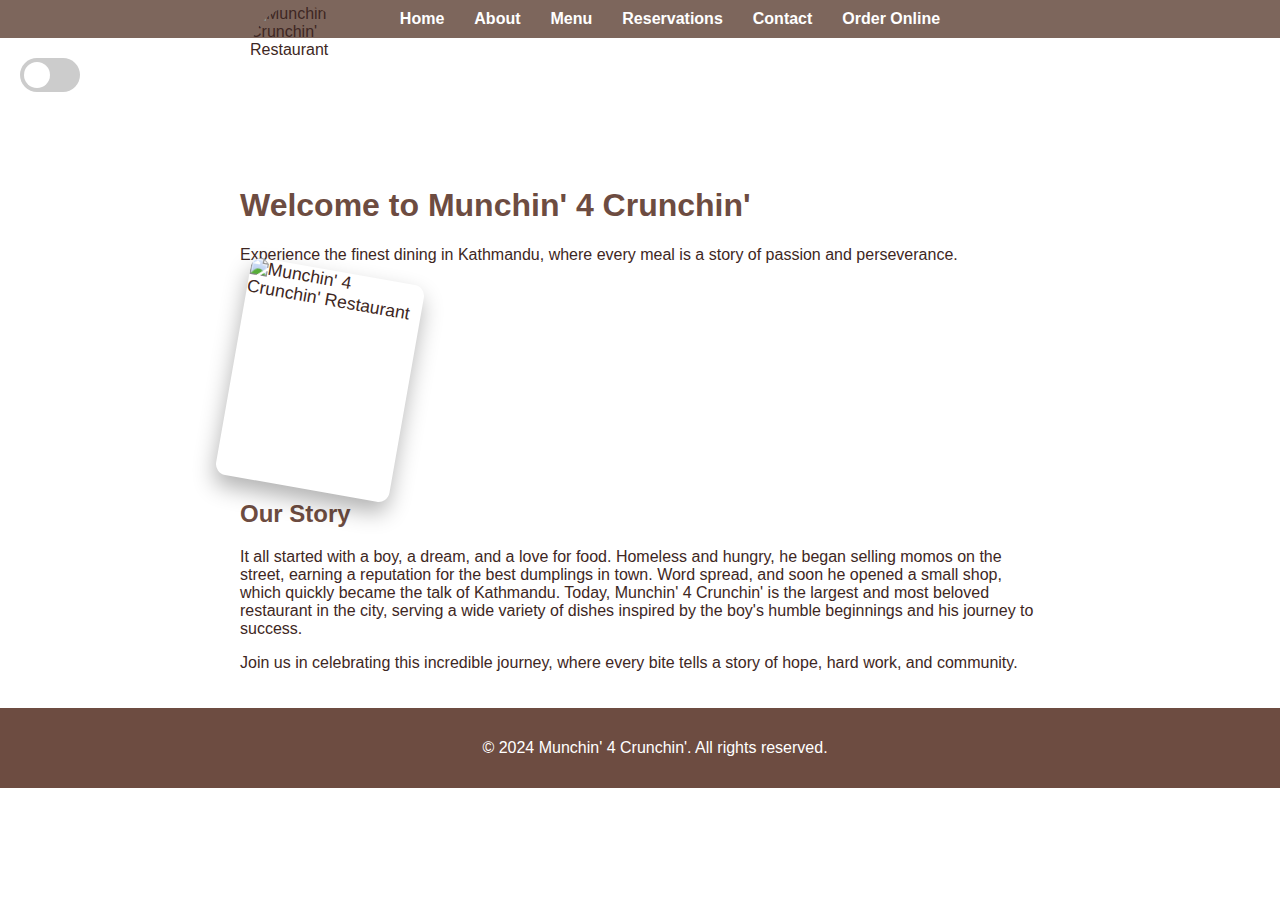
==== index.html @ 292477d4 "added index.html" ====
<!DOCTYPE html>
<html lang="en">
<head>
    <meta charset="UTF-8">
    <meta name="viewport" content="width=device-width, initial-scale=1.0">
    <title>Home – Munchin' 4 Crunchin'</title>
    <link rel="stylesheet" href="styles.css">
    <script src="script.js" defer></script>
    <script src="theme.js" defer></script>
    

<body>
    <header>
        <nav>
            <ul>
              <li><a href="index.html">Home</a></li>
                <li><a href="about.html">About</a></li>
                <li><a href="menu.html">Menu</a></li>
                <li><a href="reservations.html">Reservations</a></li>
                <li><a href="contact.html">Contact</a></li>
                <li><a href="order.html">Order Online</a></li>
            </ul>
        </nav>
      


      </header>

      <div class="theme-toggle">
        <label class="switch">
            <input type="checkbox" id="theme-switch">
            <span class="slider round"></span>
        </label>
        <span id="theme-label">Dark Mode</span>
    </div>
    <main>
        <section id="home">
          <p> ‎ ‎ ‎ ‎ ‎ ‎ </p>
          
          
            <h1>Welcome to Munchin' 4 Crunchin'</h1>
            <p>Experience the finest dining in Kathmandu, where every meal is a story of passion and perseverance.</p>
            <div class="image-container">
                <img src="images/rest.jpg" alt="Munchin' 4 Crunchin' Restaurant" class=rest>
                <div class="hover-text">Munchin' 4 Crunchin'</div>
            </div>
           
        </section>
        <section id="story">
            <h2>Our Story</h2>
            <p>It all started with a boy, a dream, and a love for food. Homeless and hungry, he began selling momos on the street, earning a reputation for the best dumplings in town. Word spread, and soon he opened a small shop, which quickly became the talk of Kathmandu. Today, Munchin' 4 Crunchin' is the largest and most beloved restaurant in the city, serving a wide variety of dishes inspired by the boy's humble beginnings and his journey to success.</p>
            <p>Join us in celebrating this incredible journey, where every bite tells a story of hope, hard work, and community.</p>
        </section>
        
    </main>
    <footer>
        <p>&copy; 2024 Munchin' 4 Crunchin'. All rights reserved.</p>
    </footer>
    <img src="images/restaurant.jpg" alt="Munchin' 4 Crunchin' Restaurant" class="logo">
    
   
   
</body>
</html>
---- styles.css ----
/* Global Styles */
body {
    font-family: 'Arial', sans-serif;
    margin: 0;
    padding: 0;
    background: url('images/background.jpg') no-repeat center center fixed;
    background-size: cover;
    color: #3e2723; /* Default dark brown text color */
    transition: background 0.5s ease-in-out, color 0.5s ease-in-out;
}

header {
    background-color: rgba(92, 64, 51, 0.8); /* Default deep brown background */
    color: white;
    padding: 10px 0;
    transition: background-color 0.3s ease-in-out;
}

nav ul {
    list-style-type: none;
    margin: 0;
    padding: 0;
    display: flex;
    justify-content: center;
}

nav ul li {
    margin: 0 15px;
    transition: transform 0.3s ease-in-out;
}

nav ul li:hover {
    transform: scale(1.1);
}

nav ul li a {
    color: white;
    text-decoration: none;
    font-weight: bold;
    transition: color 0.3s ease-in-out;
}

nav ul li a:hover {
    color: #d7ccc8; /* Light brown */
}

main {
    padding: 20px;
    max-width: 800px;
    margin: auto;
    background-color: rgba(255, 255, 255, 0.8); /* Semi-transparent background */
    border-radius: 10px;
    animation: fadeIn 1s ease-in-out;
}

h1, h2 {
    color: #6d4c41; /* Medium brown */
    animation: fadeIn 1.5s ease-in-out;
}

.menu-item {
    border: 1px solid #6d4c41; /* Medium brown border */
    border-radius: 10px;
    padding: 15px;
    margin-bottom: 20px;
    text-align: center;
    background-color: rgba(255, 255, 255, 0.9); /* Semi-transparent background */
    transition: transform 0.3s ease-in-out, box-shadow 0.3s ease-in-out;
}

.menu-item img {
    width: 100%;
    border-radius: 10px;
    transition: transform 0.3s ease-in-out;
}

.menu-item:hover {
    transform: scale(1.05);
    box-shadow: 0 4px 8px rgba(0, 0, 0, 0.2);
}

.menu-item img:hover {
    transform: scale(1.1);
}

form {
    display: flex;
    flex-direction: column;
}

form label {
    margin-bottom: 5px;
    font-weight: bold;
}

form input, form select, form textarea {
    margin-bottom: 15px;
    padding: 10px;
    border: 1px solid #ccc;
    border-radius: 5px;
    transition: border-color 0.3s ease-in-out;
}

form input[type="submit"] {
    background-color: #6d4c41; /* Medium brown */
    color: white;
    border: none;
    padding: 10px 20px;
    border-radius: 5px;
    cursor: pointer;
    transition: background-color 0.3s ease-in-out;
}

form input[type="submit"]:hover {
    background-color: #4e342e; /* Darker brown */
}

/* Footer Styles */
footer {
    text-align: center;
    padding: 15px;
    background-color: #6d4c41; /* Medium brown */
    color: white;
    position: relative;
    bottom: 0;
    width: 100%;
    transition: background-color 0.3s ease-in-out;
}

/* Dark Mode Styles */
body.dark-mode {
    background: url('images/background-dark.jpg') no-repeat center center fixed;
    background-size: cover;
    color: #003366; /* Dark blue text color */
}

body.dark-mode header {
    background-color: rgba(0, 51, 102, 0.8); /* Darker blue background */
}

body.dark-mode footer {
    background-color: rgba(0, 51, 102, 0.8); /* Darker blue background */
}

body.dark-mode nav ul li a {
    color: #ecf0f1;
}

body.dark-mode nav ul li a:hover {
    color: #b0c4de; /* Light steel blue */
}

body.dark-mode form input, body.dark-mode form textarea, body.dark-mode form select {
    background-color: #2c3e50; /* Dark gray-blue */
    color: #ecf0f1;
    border: 1px solid #ecf0f1;
}

body.dark-mode form input[type="submit"] {
    background-color: #004080; /* Dark blue */
    color: white;
}

/* Animations */
@keyframes fadeIn {
    from {
        opacity: 0;
    }
    to {
        opacity: 1;
    }
}

/* Add transition effects for dark mode switch */
body.dark-mode .menu-item {
    transition: transform 0.3s ease-in-out, box-shadow 0.3s ease-in-out;
}

body.dark-mode .menu-item img {
    transition: transform 0.3s ease-in-out;
}

body.dark-mode .menu-item:hover {
    transform: scale(1.05);
    box-shadow: 0 4px 8px rgba(0, 0, 0, 0.3);
}

body.dark-mode .menu-item img:hover {
    transform: scale(1.1);
}

.logo {
    width: 50px; /* Adjust the size to your preference */
    height: auto;
    position: absolute;
    top: 5px;
    left: 250px;
}

header {
    position: relative;
    padding-left: 60px; /* Adjust based on the logo size */
}
.logo {
    max-width: 10%;  /* Or any percentage that fits your design */
    height: auto;
}
.rest {
    max-width: 20%;  /* Or any percentage that fits your design */
    height: auto;
}
.cb {
    max-width: 50%;  /* Or any percentage that fits your design */
    height: auto;
}
.cb {
    display: flex;
    justify-content: center;
    align-items: center;
    height: 100vh; /* or any other height you prefer */
}

.cb {
    max-width: 100%;
    height: auto;

}
.rest {
    display: flex;
    justify-content: center;
    align-items: center;
   
}
/* Logo Styles */
.logo {
    width: 100px; /* Adjust the size of the logo */
    height: 100px; /* Adjust the size of the logo */
    border-radius: 50%; /* Make the logo circular */
    transition: border-radius 0.3s ease-in-out, transform 0.3s ease-in-out;
    overflow: hidden; /* Ensure the image is clipped to the circle */
}

/* Hover Effect */
.logo:hover {
    border-radius: 0%; /* Change to square */
    transform: scale(1.1); /* Slightly increase size on hover */
}


/* Image Animation */
.rest {
    width: 100%; /* Adjust the size of the image */
    height: auto;
    animation: pulseFade 4s infinite ease-in-out;
}

/* Pulsating and Fading Keyframes */
@keyframes pulseFade {
    0%, 100% {
        transform: scale(1);
        opacity: 1;
    }
    50% {
        transform: scale(1.1);
        opacity: 0.7;
    }
}

.rest {
    width: 200px; /* Adjust the size of the image */
    height: 200px; /* Adjust the size of the image */
    transition: transform 0.5s ease-in-out, box-shadow 0.5s ease-in-out;
    border-radius: 10px; /* Add a slight border radius */
}

/* Hover Effect */
.rest {
    transform: rotate(10deg) scale(1.1); /* Rotate and zoom in the image */
    box-shadow: 0 10px 20px rgba(0, 0, 0, 0.3); /* Add a shadow on hover */ }

    /* Container styles */
.rest {
    position: relative;
    width: 300px; /* Adjust to your desired image width */
    height: 200px; /* Adjust to your desired image height */
}



/* Text overlay styles */
.hover-text {
    position: absolute;
    top: 60%;
    left: 50%;
    transform: translate(-50%, -50%);
    color: rgb(69, 11, 11);
    font-size: 30px;
    text-align: center;
    opacity: 0;
    font-family: 'Courier New', Courier, monospace;  
    font-weight: bold;
    transition: opacity 0.5s ease-in-out;
}

/* Hover effect */
.rest :hover .hover-image {
    opacity: 0.3; /* Fade the image */
}

.image-container:hover .hover-text {
    opacity: 1; /* Show the text */
}
/* Container styles */
.photo-container {
    width: 300px; /* Adjust to your desired image width */
    height: 200px; /* Adjust to your desired image height */
    overflow: hidden; /* Ensures the image doesn't overflow the container */
    border-radius: 10px; /* Adds rounded corners */
}

/* Container for the theme toggle */
.theme-toggle {
    display: flex;
    align-items: center;
    margin: 20px;
}

/* Hide the checkbox input */
.switch input {
    display: none;
}

/* The switch itself */
.switch {
    position: relative;
    display: inline-block;
    width: 60px;
    height: 34px;
    margin-right: 10px;
}

/* The slider inside the switch */
.slider {
    position: absolute;
    cursor: pointer;
    top: 0;
    left: 0;
    right: 0;
    bottom: 0;
    background-color: #ccc;
    transition: 0.4s;
    border-radius: 34px;
}

/* Round slider */
.slider.round {
    border-radius: 34px;
}

/* Position of the slider ball */
.slider::before {
    position: absolute;
    content: "";
    height: 26px;
    width: 26px;
    left: 4px;
    bottom: 4px;
    background-color: white;
    transition: 0.4s;
    border-radius: 50%;
}

/* Toggle on - dark mode */
input:checked + .slider {
    background-color: #2196F3; /* Blue color for the slider when checked */
}

/* Move the slider ball to the right when checked */
input:checked + .slider::before {
    transform: translateX(26px);
}

/* Text styling */
#theme-label {
    font-family: 'Arial', sans-serif;
    font-size: 18px;
    color: #ffffff;
}
.animated-text {
    font-family: 'Arial', sans-serif;
    font-size: 24px;
    font-weight: bold;
    color: #d8baba;
    display: inline-block;
    position: relative;
    overflow: hidden;
    white-space: nowrap;
    margin: 0 auto;
    letter-spacing: 0.1em;
    animation: typing 10s steps(30, end), blink-caret 0.75s step-end infinite;
}

@keyframes typing {
    from { width: 0; }
    to { width: 100%; }
}

@keyframes blink-caret {
    from, to { border-color: transparent; }
    50% { border-color: #dec2c2; }
}

.cb-container {
    perspective: 1000px;
}
.cb {
    width: 1000px;
    height: 250px;
    position: relative;
    transform-style: preserve-3d;
    transition: transform 0.6s;
}
.cb:hover {
    transform: rotateY(180deg);
}
.cb-front, .flip-back {
    position: absolute;
    width: 500%;
    height: 250%;
    backface-visibility: hidden;
}
.cb-back {
    transform: rotateY(180deg);
    perspective: 1000px;
}
.cb {
    width: 1000px;
    height: 250px;
    position: relative;
    transform-style: preserve-3d;
    transition: transform 0.6s;
}
.cb:hover {
    transform: rotateY(180deg);
}
.cb-front, .flip-back {
    position: absolute;
    width: 100%;
    height: 100%;
    backface-visibility: hidden;
}
.cb-back {
    transform: rotateY(180deg);
}


.cb {
    width: 300px; /* Adjust width as needed */
    height: auto; /* Maintain aspect ratio */
    border-radius: 20px; /* Curved corners */
    box-shadow: 0 4px 8px rgba(0, 0, 0, 0.3); /* Initial shadow */
    transition: transform 0.3s ease, box-shadow 0.3s ease; /* Smooth transition */
}

.cb:hover {
    transform: scale(1.05); /* Slight zoom effect */
    box-shadow: 0 8px 16px rgba(0, 0, 0, 0.5); /* Enhanced shadow on hover */
}
cb {
    width: 1000px;
    height: 250px;
    position: relative;
    transform-style: preserve-3d;
    transition: transform 0.6s;
}

.b-container {
    display: flex;
    justify-content: center;
    align-items: center;
    margin: 20px;
    overflow: hidden; /* Ensure image doesn't overflow container */
}

.cb {
    width: 300px; /* Initial width */
    height: auto; /* Maintain aspect ratio */
    transition: transform 0.5s ease, box-shadow 0.5s ease; /* Smooth transition */
}

.cb-image:hover {
    transform: scale(1.2); /* Scale up image */
    box-shadow: 0 8px 16px rgba(0, 0, 0, 0.4); /* Shadow effect on hover */
}


/* Targeting the image by its class */
.cb {
    width: 1000px; /* Set the desired width */
    height: auto; /* Maintain aspect ratio */
}
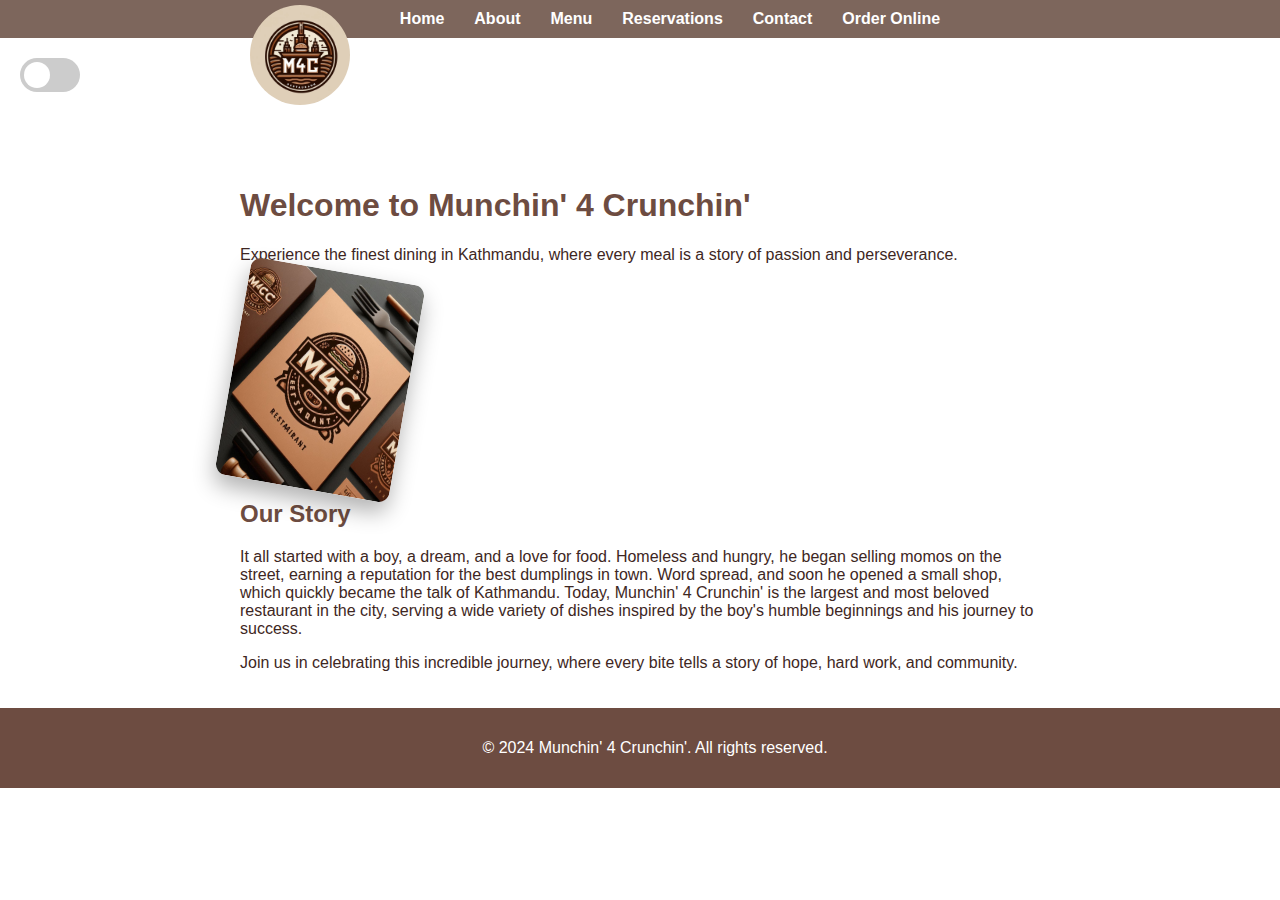
==== commit ddec2af0: "Update index.html" ====
--- a/index.html
+++ b/index.html
@@ -41,7 +41,7 @@
             <h1>Welcome to Munchin' 4 Crunchin'</h1>
             <p>Experience the finest dining in Kathmandu, where every meal is a story of passion and perseverance.</p>
             <div class="image-container">
-                <img src="images/rest.jpg" alt="Munchin' 4 Crunchin' Restaurant" class=rest>
+                <img src="rest.jpg" alt="Munchin' 4 Crunchin' Restaurant" class=rest>
                 <div class="hover-text">Munchin' 4 Crunchin'</div>
             </div>
            
@@ -56,7 +56,7 @@
     <footer>
         <p>&copy; 2024 Munchin' 4 Crunchin'. All rights reserved.</p>
     </footer>
-    <img src="images/restaurant.jpg" alt="Munchin' 4 Crunchin' Restaurant" class="logo">
+    <img src="restaurant.jpg" alt="Munchin' 4 Crunchin' Restaurant" class="logo">
     
    
    
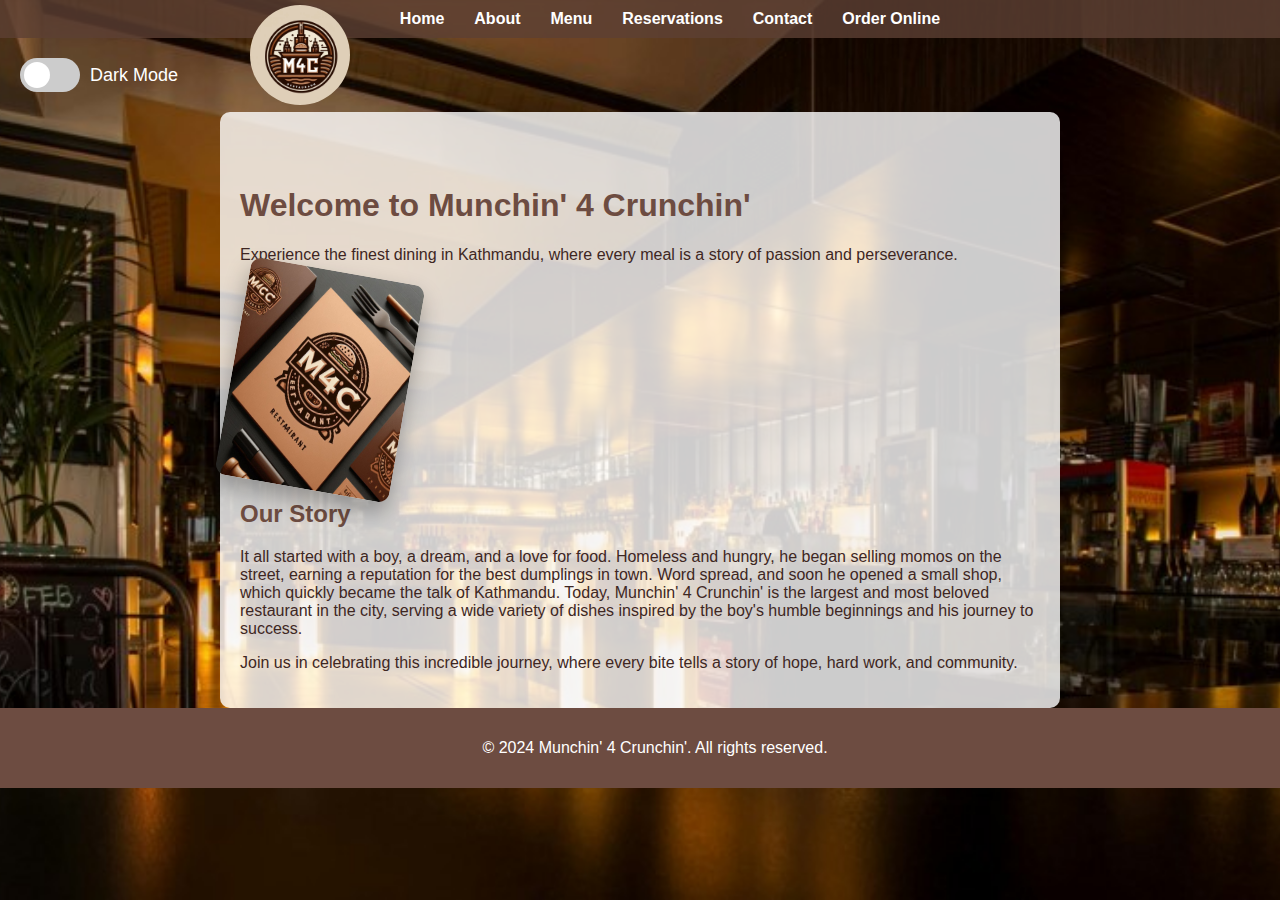
==== commit d546af0b: "Update index.html" ====
--- a/index.html
+++ b/index.html
@@ -2,7 +2,7 @@
 <html lang="en">
 <head>
     <meta charset="UTF-8">
-    <meta name="viewport" content="width=device-width, initial-scale=1.0">
+    <meta name="viewport" content="width=device-width, initial-scale=2.0">
     <title>Home – Munchin' 4 Crunchin'</title>
     <link rel="stylesheet" href="styles.css">
     <script src="script.js" defer></script>
--- a/styles.css
+++ b/styles.css
@@ -3,7 +3,7 @@
     font-family: 'Arial', sans-serif;
     margin: 0;
     padding: 0;
-    background: url('images/background.jpg') no-repeat center center fixed;
+    background: url('background.jpg') no-repeat center center fixed;
     background-size: cover;
     color: #3e2723; /* Default dark brown text color */
     transition: background 0.5s ease-in-out, color 0.5s ease-in-out;
@@ -129,7 +129,7 @@
 
 /* Dark Mode Styles */
 body.dark-mode {
-    background: url('images/background-dark.jpg') no-repeat center center fixed;
+    background: url('background-dark.jpg') no-repeat center center fixed;
     background-size: cover;
     color: #003366; /* Dark blue text color */
 }
@@ -474,6 +474,7 @@
     transition: transform 0.6s;
 }
 
+
 .b-container {
     display: flex;
     justify-content: center;
@@ -500,3 +501,4 @@
     height: auto; /* Maintain aspect ratio */
 }
 
+
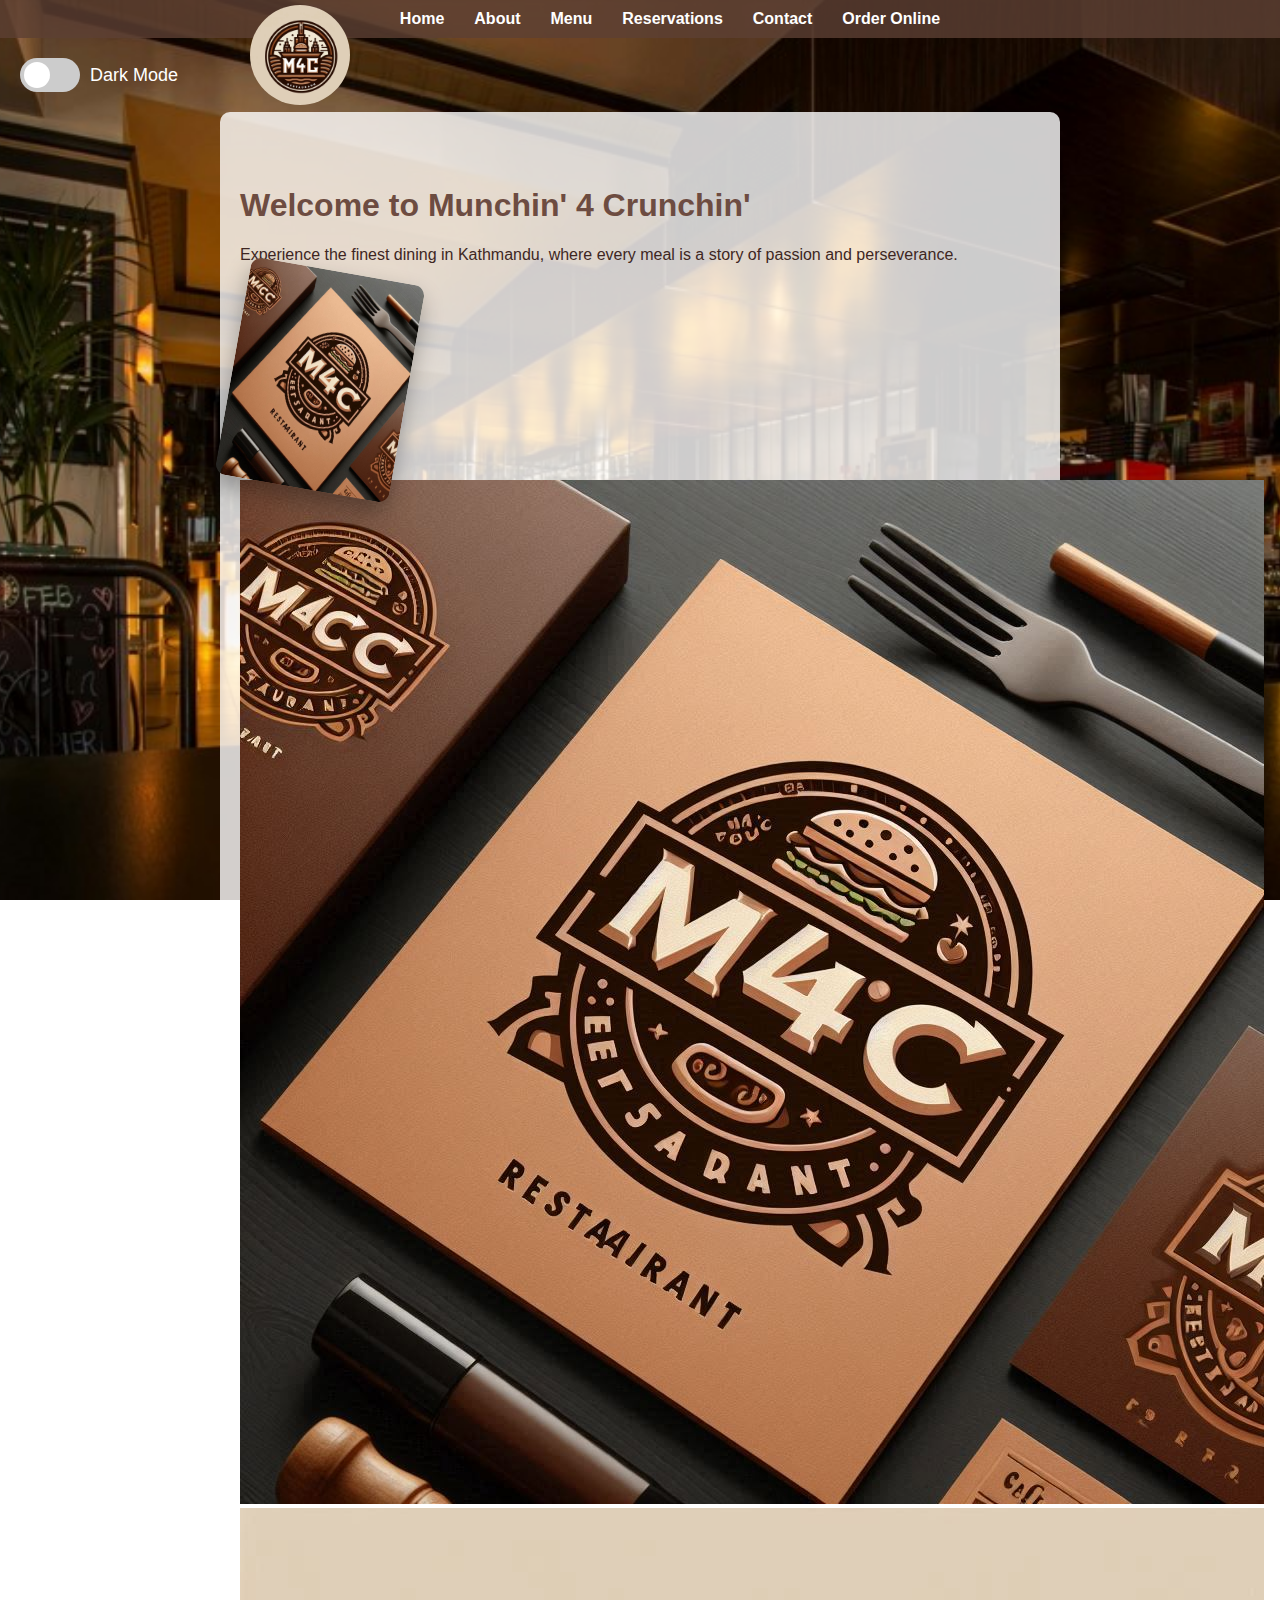
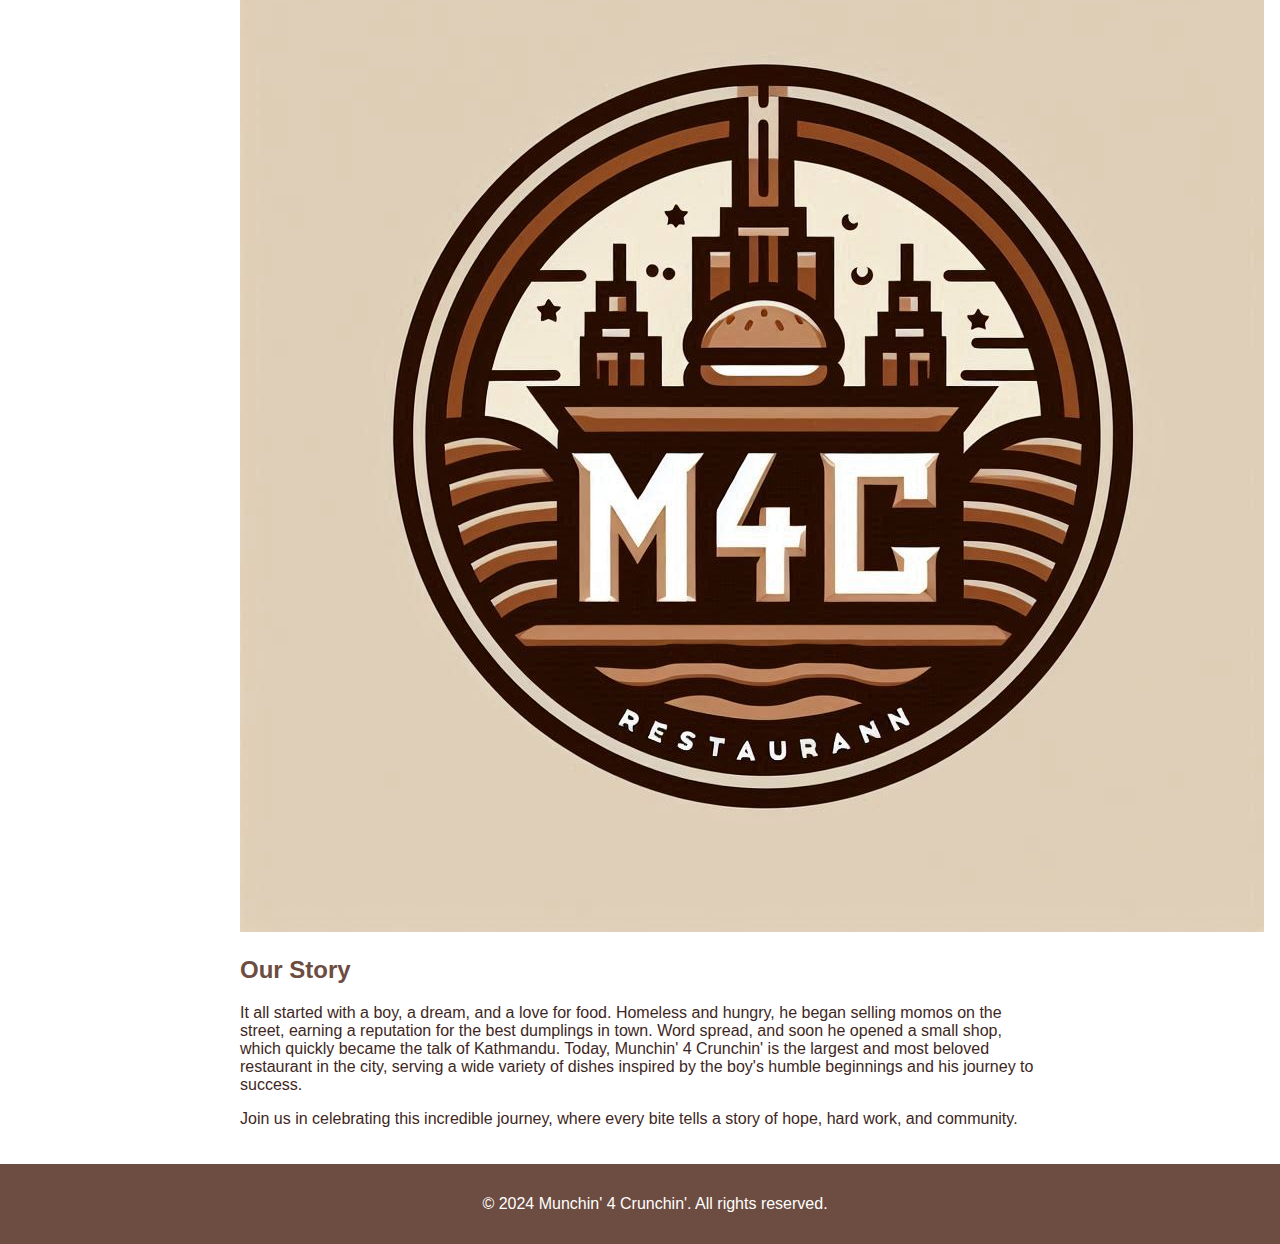
==== commit 7a8ec22d: "Update index.html" ====
--- a/index.html
+++ b/index.html
@@ -2,7 +2,7 @@
 <html lang="en">
 <head>
     <meta charset="UTF-8">
-    <meta name="viewport" content="width=device-width, initial-scale=2.0">
+    <meta name="viewport" content="width=device-width, initial-scale=1.0">
     <title>Home – Munchin' 4 Crunchin'</title>
     <link rel="stylesheet" href="styles.css">
     <script src="script.js" defer></script>
@@ -44,7 +44,12 @@
                 <img src="rest.jpg" alt="Munchin' 4 Crunchin' Restaurant" class=rest>
                 <div class="hover-text">Munchin' 4 Crunchin'</div>
             </div>
-           
+           <div class="image-container">
+    <img src="rest.jpg" alt="Munchin' 4 Crunchin' Restaurant">
+    <div class="hover-text">Munchin' 4 Crunchin'</div>
+</div>
+
+<img src="restaurant.jpg" alt="Munchin' 4 Crunchin' Restaurant">
         </section>
         <section id="story">
             <h2>Our Story</h2>
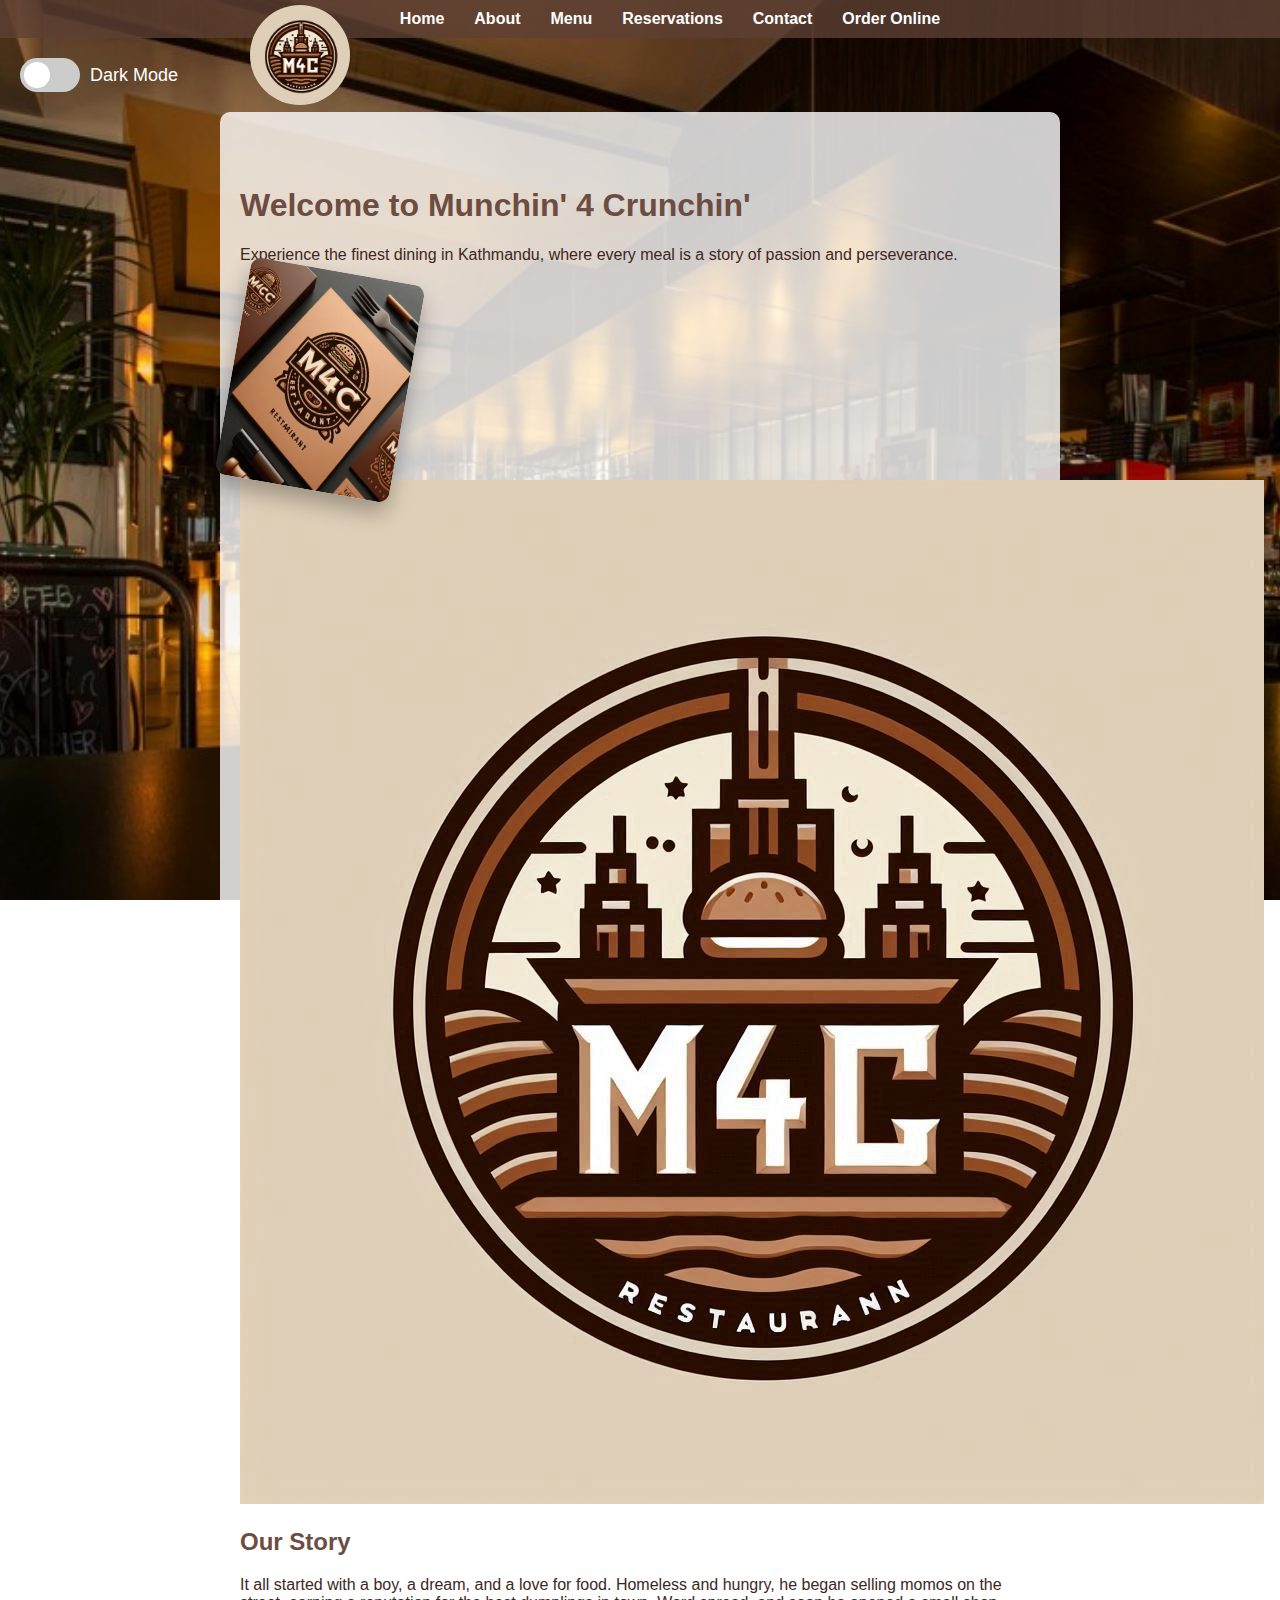
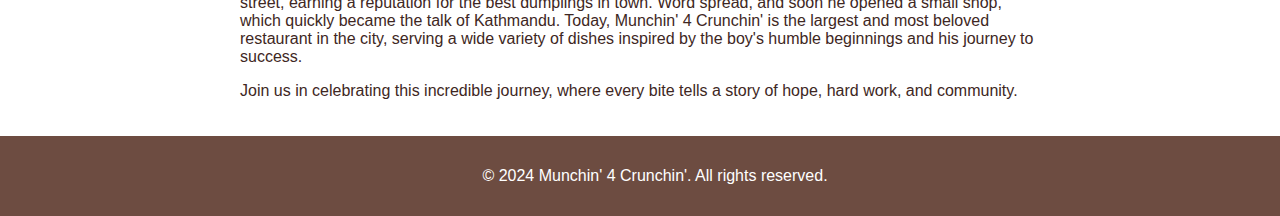
==== commit 2cc97614: "Update index.html" ====
--- a/index.html
+++ b/index.html
@@ -44,11 +44,7 @@
                 <img src="rest.jpg" alt="Munchin' 4 Crunchin' Restaurant" class=rest>
                 <div class="hover-text">Munchin' 4 Crunchin'</div>
             </div>
-           <div class="image-container">
-    <img src="rest.jpg" alt="Munchin' 4 Crunchin' Restaurant">
-    <div class="hover-text">Munchin' 4 Crunchin'</div>
-</div>
-
+           
 <img src="restaurant.jpg" alt="Munchin' 4 Crunchin' Restaurant">
         </section>
         <section id="story">
--- a/styles.css
+++ b/styles.css
@@ -501,4 +501,3 @@
     height: auto; /* Maintain aspect ratio */
 }
 
-
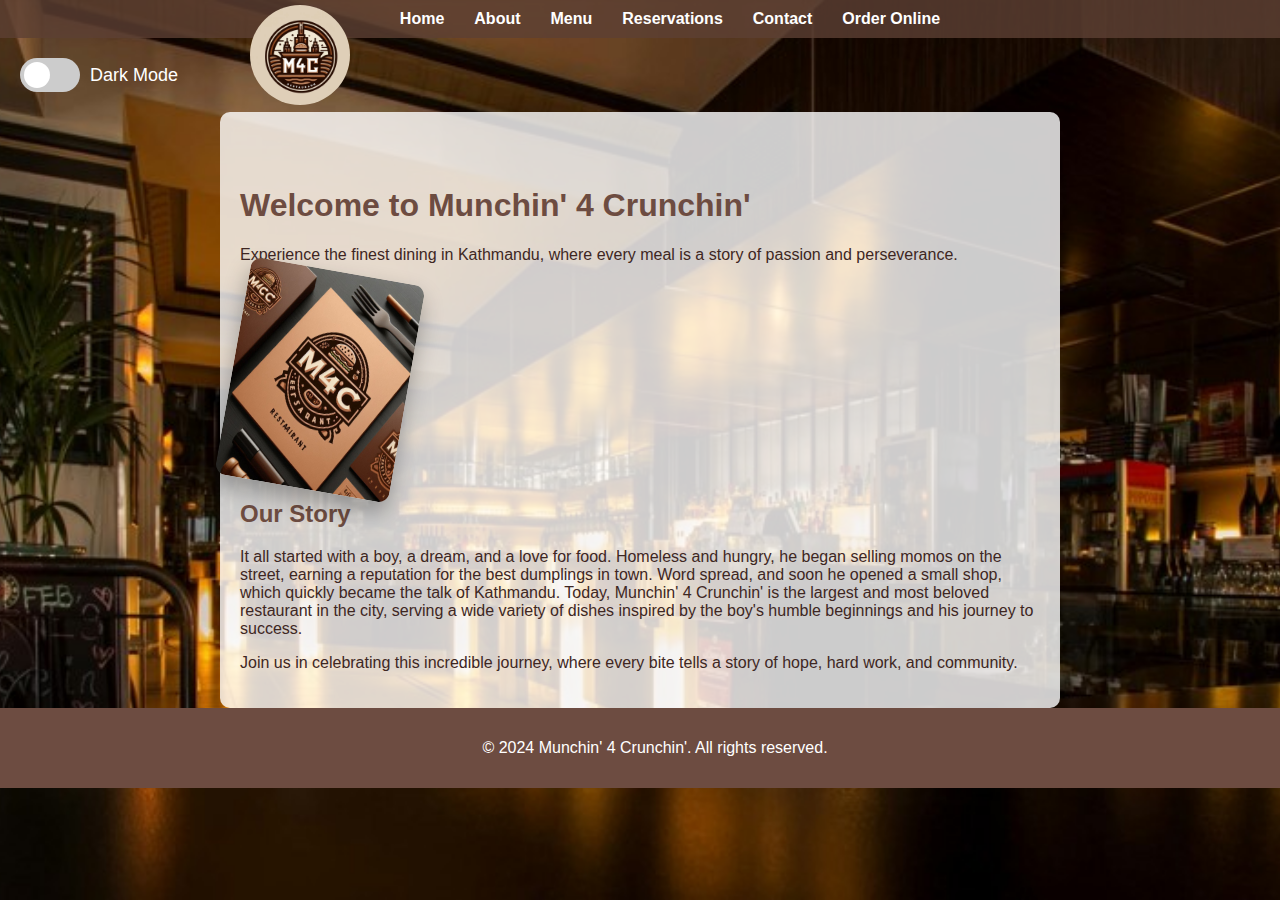
==== commit 0f6515b3: "Update index.html" ====
--- a/index.html
+++ b/index.html
@@ -45,7 +45,6 @@
                 <div class="hover-text">Munchin' 4 Crunchin'</div>
             </div>
            
-<img src="restaurant.jpg" alt="Munchin' 4 Crunchin' Restaurant">
         </section>
         <section id="story">
             <h2>Our Story</h2>
